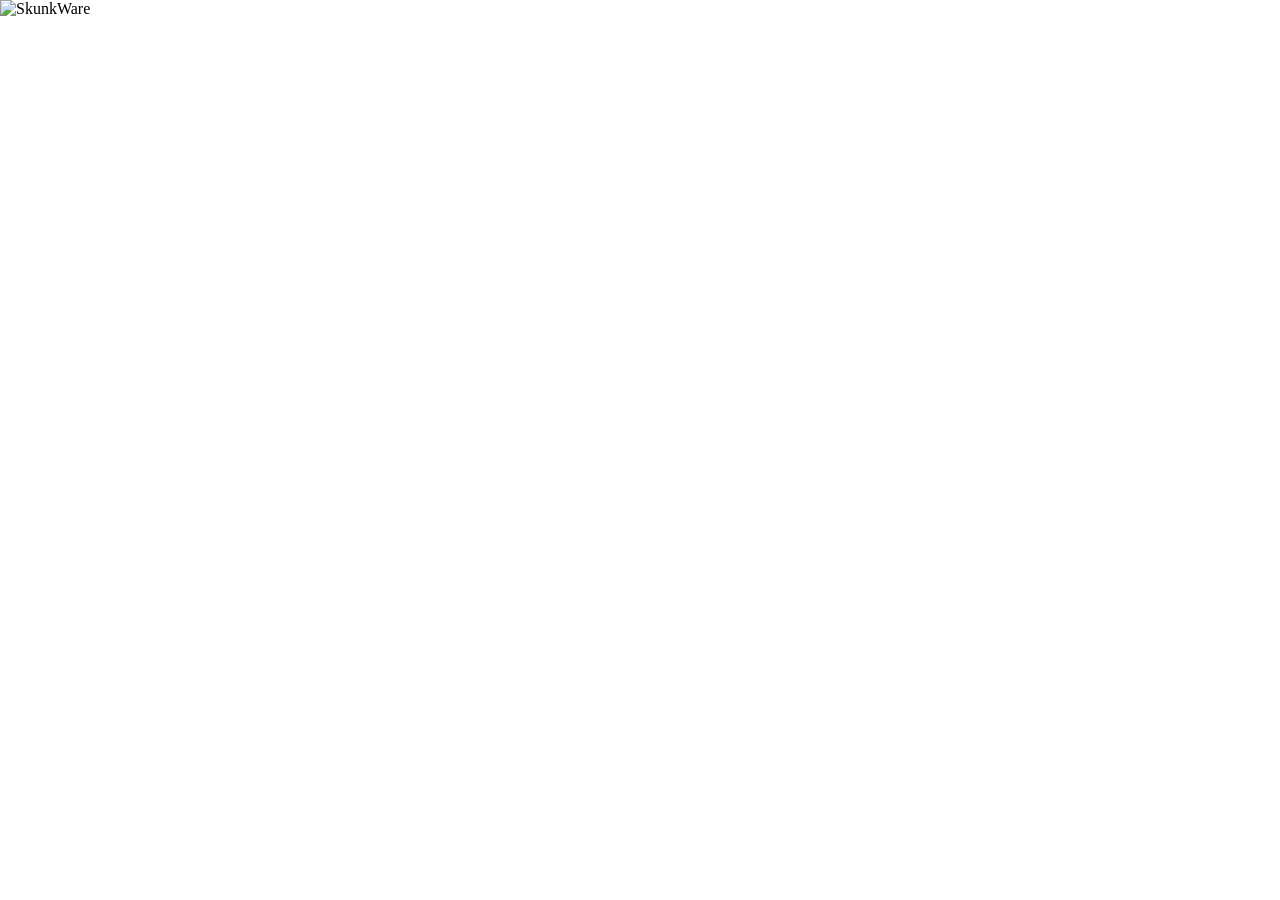
==== index.html @ 120c7e61 "Update and rename README.md to index.html" ====
<!DOCTYPE html>
<html lang="en">
<head>
<meta charset="utf-8">
<meta name="viewport" content="width=device-width, initial-scale=1">
<title>SkunkWare</title>
<style>
  html, body {
    margin: 0;
    padding: 0;
    height: 100%;
    overflow: hidden;
    background: #fff;
  }
  body {
    display: flex;
    align-items: center;
    justify-content: center;
  }
  img {
    width: 100vw;
    height: 100vh;
    object-fit: contain;
  }
</style>
</head>
<body>
  <img src="skunkware.png" alt="SkunkWare">
</body>
</html>
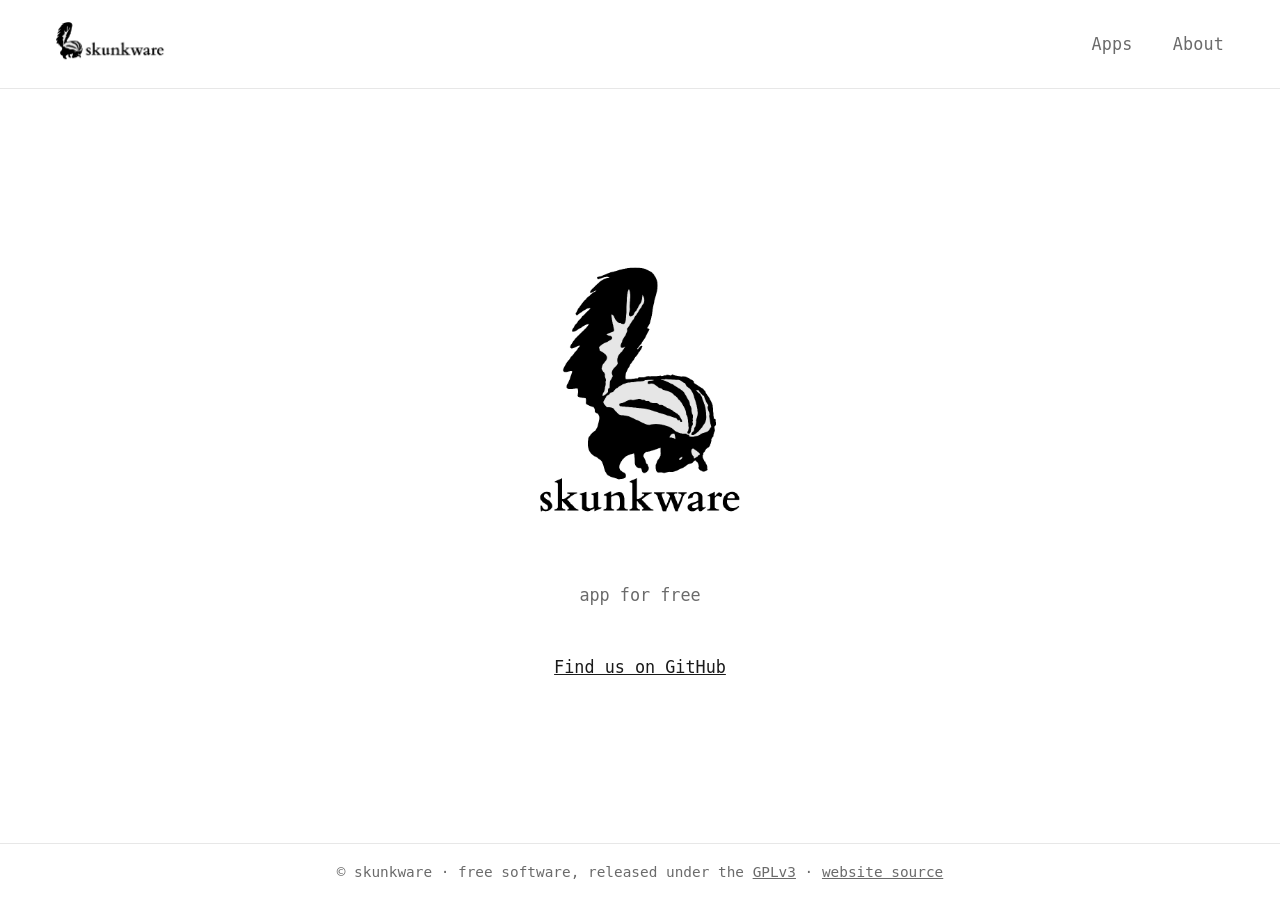
==== commit cad19705: "Use clean URLs: /apps and /about via folder index.html Move apps.html and about.html into their own " ====
--- a/index.html
+++ b/index.html
@@ -3,28 +3,31 @@
 <head>
 <meta charset="utf-8">
 <meta name="viewport" content="width=device-width, initial-scale=1">
-<title>SkunkWare</title>
-<style>
-  html, body {
-    margin: 0;
-    padding: 0;
-    height: 100%;
-    overflow: hidden;
-    background: #fff;
-  }
-  body {
-    display: flex;
-    align-items: center;
-    justify-content: center;
-  }
-  img {
-    width: 100vw;
-    height: 100vh;
-    object-fit: contain;
-  }
-</style>
+<title>skunkware</title>
+<meta name="description" content="skunkware. Apps for fun, released for free. Jank by design.">
+<link rel="icon" href="/skunkware.png">
+<link rel="stylesheet" href="/style.css">
 </head>
 <body>
-  <img src="skunkware.png" alt="SkunkWare">
+  <header>
+    <a class="brand" href="/" aria-label="skunkware home">
+      <img class="wordmark" src="/header.png" alt="skunkware">
+    </a>
+    <nav>
+      <a href="/apps">Apps</a>
+      <a href="/about">About</a>
+    </nav>
+  </header>
+
+  <main class="hero">
+    <img class="hero-logo" src="/skunkware.png" alt="skunkware">
+    <p class="blurb">app for free</p>
+    <p class="blurb"><a href="https://github.com/skunkwarelabs">Find us on GitHub</a></p>
+  </main>
+
+  <footer>
+    &copy; skunkware &middot; free software, released under the <a href="/LICENSE">GPLv3</a>
+    &middot; <a href="https://github.com/skunkwarelabs/skunkware.net">website source</a>
+  </footer>
 </body>
 </html>
--- a/style.css
+++ b/style.css
@@ -0,0 +1,166 @@
+:root {
+  --ink: #1a1a1a;
+  --muted: #6b6b6b;
+  --line: #e7e7e7;
+}
+* { box-sizing: border-box; }
+html, body { margin: 0; padding: 0; }
+body {
+  background: #fff;
+  color: var(--ink);
+  font-family: ui-monospace, 'SF Mono', SFMono-Regular, Menlo, Consolas, 'DejaVu Sans Mono', monospace;
+  -webkit-font-smoothing: antialiased;
+  min-height: 100vh;
+  display: flex;
+  flex-direction: column;
+}
+
+/* Header / nav */
+header {
+  display: flex;
+  align-items: center;
+  justify-content: space-between;
+  flex-wrap: wrap;
+  gap: 16px;
+  padding: 22px clamp(20px, 5vw, 56px);
+  border-bottom: 1px solid var(--line);
+}
+header a.brand { display: inline-flex; }
+header img.wordmark {
+  height: 44px;
+  width: auto;
+  display: block;
+}
+nav { display: flex; gap: clamp(18px, 4vw, 40px); }
+nav a {
+  color: var(--muted);
+  text-decoration: none;
+  font-size: 1.05rem;
+  letter-spacing: 0.01em;
+  transition: color 0.15s ease;
+}
+nav a:hover, nav a.active { color: var(--ink); }
+
+/* Hero (index) */
+main.hero {
+  flex: 1;
+  display: flex;
+  flex-direction: column;
+  align-items: center;
+  justify-content: center;
+  text-align: center;
+  padding: clamp(48px, 12vh, 140px) 24px;
+}
+.hero-logo {
+  width: clamp(180px, 40vw, 320px);
+  height: auto;
+  display: block;
+}
+.hero-wordmark {
+  width: clamp(280px, 70vw, 640px);
+  height: auto;
+  display: block;
+}
+.subtitle {
+  margin-top: 22px;
+  font-size: clamp(1rem, 2.5vw, 1.35rem);
+  color: var(--muted);
+}
+.blurb {
+  margin-top: 28px;
+  max-width: 32rem;
+  font-size: 1.05rem;
+  line-height: 1.6;
+  color: var(--muted);
+}
+main.hero a { color: var(--ink); }
+footer a { color: inherit; }
+
+/* Content pages (apps / about) */
+main.page {
+  flex: 1;
+  width: 100%;
+  max-width: 44rem;
+  margin: 0 auto;
+  padding: clamp(40px, 8vh, 88px) 24px;
+}
+main.page h2 {
+  font-size: clamp(2.2rem, 7vw, 3.2rem);
+  font-weight: 400;
+  margin: 0 0 8px;
+  letter-spacing: -0.01em;
+}
+main.page .lede {
+  color: var(--muted);
+  font-size: 1.15rem;
+  font-style: italic;
+  margin: 0 0 40px;
+}
+main.page p {
+  font-size: 1.08rem;
+  line-height: 1.7;
+}
+main.page a { color: var(--ink); }
+
+/* App list */
+.apps { list-style: none; padding: 0; margin: 0; }
+.apps li {
+  padding: 22px 0;
+  border-top: 1px solid var(--line);
+}
+.apps li:last-child { border-bottom: 1px solid var(--line); }
+.apps h3 {
+  margin: 0 0 4px;
+  font-size: 1.4rem;
+  font-weight: 400;
+}
+.apps p { margin: 0; color: var(--muted); font-size: 1rem; line-height: 1.5; }
+.empty {
+  color: var(--muted);
+  font-style: italic;
+  padding: 40px 0;
+}
+
+/* App card */
+.apps li.card {
+  display: flex;
+  align-items: center;
+  gap: 20px;
+}
+.card-logo {
+  flex: none;
+  width: 64px;
+  height: 64px;
+  display: flex;
+  align-items: center;
+  justify-content: center;
+  font-size: 2rem;
+  border: 1px solid var(--line);
+  border-radius: 12px;
+  overflow: hidden;
+}
+.card-logo img {
+  width: 100%;
+  height: 100%;
+  object-fit: cover;
+  display: block;
+}
+.card-body { min-width: 0; }
+.card-links { margin-top: 8px !important; display: flex; gap: 14px; align-items: center; }
+.card-links a { color: var(--ink); }
+.card-license {
+  font-size: 0.85rem;
+  color: var(--muted);
+  border: 1px solid var(--line);
+  border-radius: 6px;
+  padding: 1px 8px;
+}
+
+/* Footer */
+footer {
+  padding: 20px clamp(20px, 5vw, 56px);
+  border-top: 1px solid var(--line);
+  color: var(--muted);
+  font-size: 0.9rem;
+  text-align: center;
+}
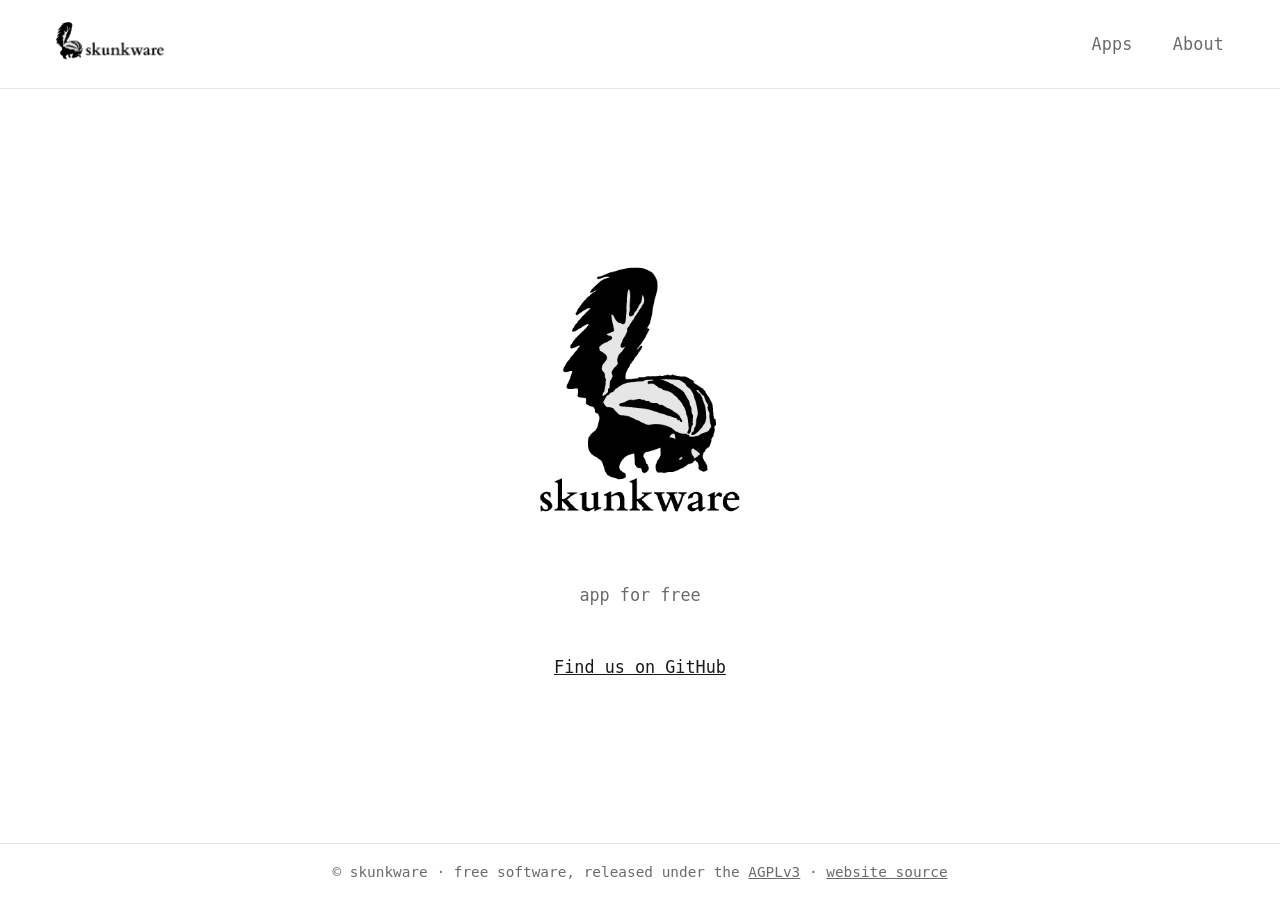
==== commit 5757b29a: "Relicense under AGPLv3 Switch from GPLv3 to AGPLv3 (closes the network-use loophole). Replace LICENS" ====
--- a/index.html
+++ b/index.html
@@ -26,7 +26,7 @@
   </main>
 
   <footer>
-    &copy; skunkware &middot; free software, released under the <a href="/LICENSE">GPLv3</a>
+    &copy; skunkware &middot; free software, released under the <a href="/LICENSE">AGPLv3</a>
     &middot; <a href="https://github.com/skunkwarelabs/skunkware.net">website source</a>
   </footer>
 </body>
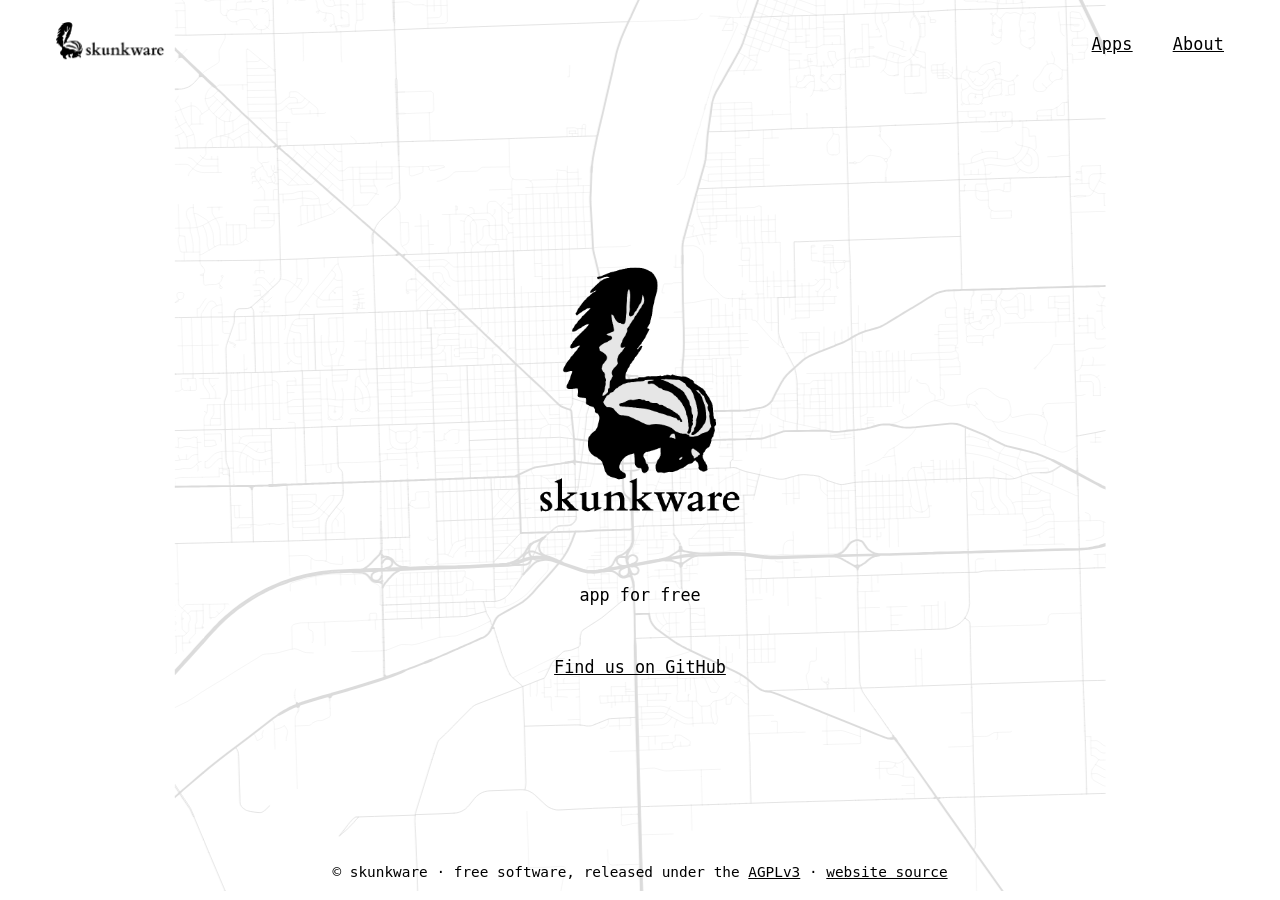
==== commit 215b17fd: "Apply about-page map style site-wide: black text, underlined links, no header/footer rules - Add the" ====
--- a/index.html
+++ b/index.html
@@ -8,7 +8,8 @@
 <link rel="icon" href="/skunkware.png">
 <link rel="stylesheet" href="/style.css">
 </head>
-<body>
+<body class="map-page">
+  <div class="map-bg" aria-hidden="true"></div>
   <header>
     <a class="brand" href="/" aria-label="skunkware home">
       <img class="wordmark" src="/header.png" alt="skunkware">
@@ -26,7 +27,7 @@
   </main>
 
   <footer>
-    &copy; skunkware &middot; free software, released under the <a href="/LICENSE">AGPLv3</a>
+    &copy; skunkware &middot; free software, released under the <a href="/license">AGPLv3</a>
     &middot; <a href="https://github.com/skunkwarelabs/skunkware.net">website source</a>
   </footer>
 </body>
--- a/style.css
+++ b/style.css
@@ -1,14 +1,21 @@
 :root {
-  --ink: #1a1a1a;
-  --muted: #6b6b6b;
+  --ink: #000;
+  --muted: #000;
   --line: #e7e7e7;
 }
 * { box-sizing: border-box; }
 html, body { margin: 0; padding: 0; }
+html { scroll-behavior: smooth; }
+
+/* Links: black + underlined everywhere */
+a { color: var(--ink); text-decoration: underline; }
+/* ...except image-only links, where an underline would just float in space */
+header a.brand, a.card-logo { text-decoration: none; }
 body {
   background: #fff;
   color: var(--ink);
-  font-family: ui-monospace, 'SF Mono', SFMono-Regular, Menlo, Consolas, 'DejaVu Sans Mono', monospace;
+  font-family: ui-monospace, 'SF Mono', SFMono-Regular, Menlo, Consolas, 'DejaVu Sans Mono', monospace,
+    'Apple Color Emoji', 'Segoe UI Emoji', 'Noto Color Emoji', emoji;
   -webkit-font-smoothing: antialiased;
   min-height: 100vh;
   display: flex;
@@ -23,7 +30,6 @@
   flex-wrap: wrap;
   gap: 16px;
   padding: 22px clamp(20px, 5vw, 56px);
-  border-bottom: 1px solid var(--line);
 }
 header a.brand { display: inline-flex; }
 header img.wordmark {
@@ -33,13 +39,37 @@
 }
 nav { display: flex; gap: clamp(18px, 4vw, 40px); }
 nav a {
-  color: var(--muted);
-  text-decoration: none;
+  color: var(--ink);
+  text-decoration: underline;
   font-size: 1.05rem;
   letter-spacing: 0.01em;
-  transition: color 0.15s ease;
-}
-nav a:hover, nav a.active { color: var(--ink); }
+}
+nav a.active { font-weight: 600; }
+
+/* Will County road map overlay (all pages) */
+.map-bg {
+  position: fixed;
+  inset: 0;
+  background: url(/will-county.svg) center / contain no-repeat;
+  opacity: 0.16;
+  pointer-events: none;
+  z-index: 0;
+  /* zoomed out to show the whole street grid incl. the little roads;
+     scale gives the parallax drift room without baring white edges */
+  transform: translateY(-5%) scale(1.08);
+  will-change: transform;
+  animation: map-drift linear both;
+  animation-timeline: scroll(root block);
+}
+/* Parallax: bg drifts slower than the page as you scroll.
+   Browsers without scroll-driven animations just keep it fixed. */
+@keyframes map-drift {
+  from { transform: translateY(-5%) scale(1.08); }
+  to   { transform: translateY(5%) scale(1.08); }
+}
+.map-page header,
+.map-page main,
+.map-page footer { position: relative; z-index: 1; }
 
 /* Hero (index) */
 main.hero {
@@ -114,6 +144,105 @@
   font-size: 1.4rem;
   font-weight: 400;
 }
+.apps h3 a { color: var(--ink); text-decoration: underline; }
+
+/* App detail page */
+.app-head {
+  display: flex;
+  align-items: center;
+  gap: 20px;
+  margin-bottom: 8px;
+}
+.app-head .card-logo {
+  width: 72px;
+  height: 72px;
+}
+.app-head h2 { margin: 0; }
+.section {
+  margin: 48px 0 12px;
+  font-size: 1.3rem;
+  font-weight: 400;
+}
+
+/* Join the beta */
+.join-test {
+  display: flex;
+  flex-wrap: wrap;
+  gap: 12px;
+  margin-top: 16px;
+}
+
+/* Screenshot gallery (Play-Store style) */
+.shots {
+  display: flex;
+  gap: 14px;
+  margin: 28px 0 8px;
+  overflow-x: auto;
+  padding-bottom: 8px;
+  -webkit-overflow-scrolling: touch;
+  scroll-snap-type: x mandatory;
+}
+.shots .shot {
+  flex: none;
+  scroll-snap-align: start;
+}
+.shots .shot img {
+  display: block;
+  height: clamp(360px, 60vh, 520px);
+  width: auto;
+  border: 1px solid var(--line);
+  border-radius: 14px;
+}
+
+/* Coverage map */
+.map-figure { margin: 24px 0 8px; }
+.us-map { display: block; width: 100%; height: auto; }
+.us-map path { stroke: #fff; stroke-width: 1; }
+.us-map .yes { fill: #2e9b57; }
+.us-map .no { fill: #3a72b8; }
+.map-legend {
+  display: flex;
+  gap: 24px;
+  margin-top: 12px;
+  font-size: 0.9rem;
+  color: var(--muted);
+}
+.map-legend .key { display: inline-flex; align-items: center; gap: 8px; }
+.map-legend .swatch {
+  width: 14px;
+  height: 14px;
+  border-radius: 3px;
+  display: inline-block;
+}
+.map-legend .swatch.yes { background: #2e9b57; }
+.map-legend .swatch.no { background: #3a72b8; }
+
+/* Coverage table */
+.table-wrap { margin-top: 20px; overflow-x: auto; }
+table.coverage {
+  border-collapse: collapse;
+  width: 100%;
+  font-size: 0.95rem;
+}
+table.coverage th,
+table.coverage td {
+  text-align: left;
+  padding: 7px 14px;
+  border-bottom: 1px solid var(--line);
+}
+table.coverage thead th {
+  font-weight: 400;
+  color: var(--muted);
+  border-bottom: 1px solid var(--ink);
+}
+table.coverage th:not(:first-child),
+table.coverage td:not(:first-child) {
+  text-align: center;
+  width: 5.5rem;
+}
+table.coverage td.yes { color: var(--ink); }
+table.coverage td.no { color: var(--line); }
+table.coverage tbody tr:hover { background: #fafafa; }
 .apps p { margin: 0; color: var(--muted); font-size: 1rem; line-height: 1.5; }
 .empty {
   color: var(--muted);
@@ -156,10 +285,37 @@
   padding: 1px 8px;
 }
 
+/* License page */
+.download-btn {
+  display: inline-block;
+  text-decoration: none;
+  color: var(--ink) !important;
+  border: 1px solid var(--ink);
+  border-radius: 8px;
+  padding: 8px 16px;
+  font-size: 0.95rem;
+  transition: background 0.15s ease, color 0.15s ease;
+}
+.download-btn:hover {
+  background: var(--ink);
+  color: #fff !important;
+}
+.license-text {
+  margin-top: 32px;
+  padding: 24px;
+  border: 1px solid var(--line);
+  border-radius: 12px;
+  background: #fafafa;
+  font-size: 0.82rem;
+  line-height: 1.5;
+  white-space: pre-wrap;
+  word-wrap: break-word;
+  overflow-x: auto;
+}
+
 /* Footer */
 footer {
   padding: 20px clamp(20px, 5vw, 56px);
-  border-top: 1px solid var(--line);
   color: var(--muted);
   font-size: 0.9rem;
   text-align: center;
